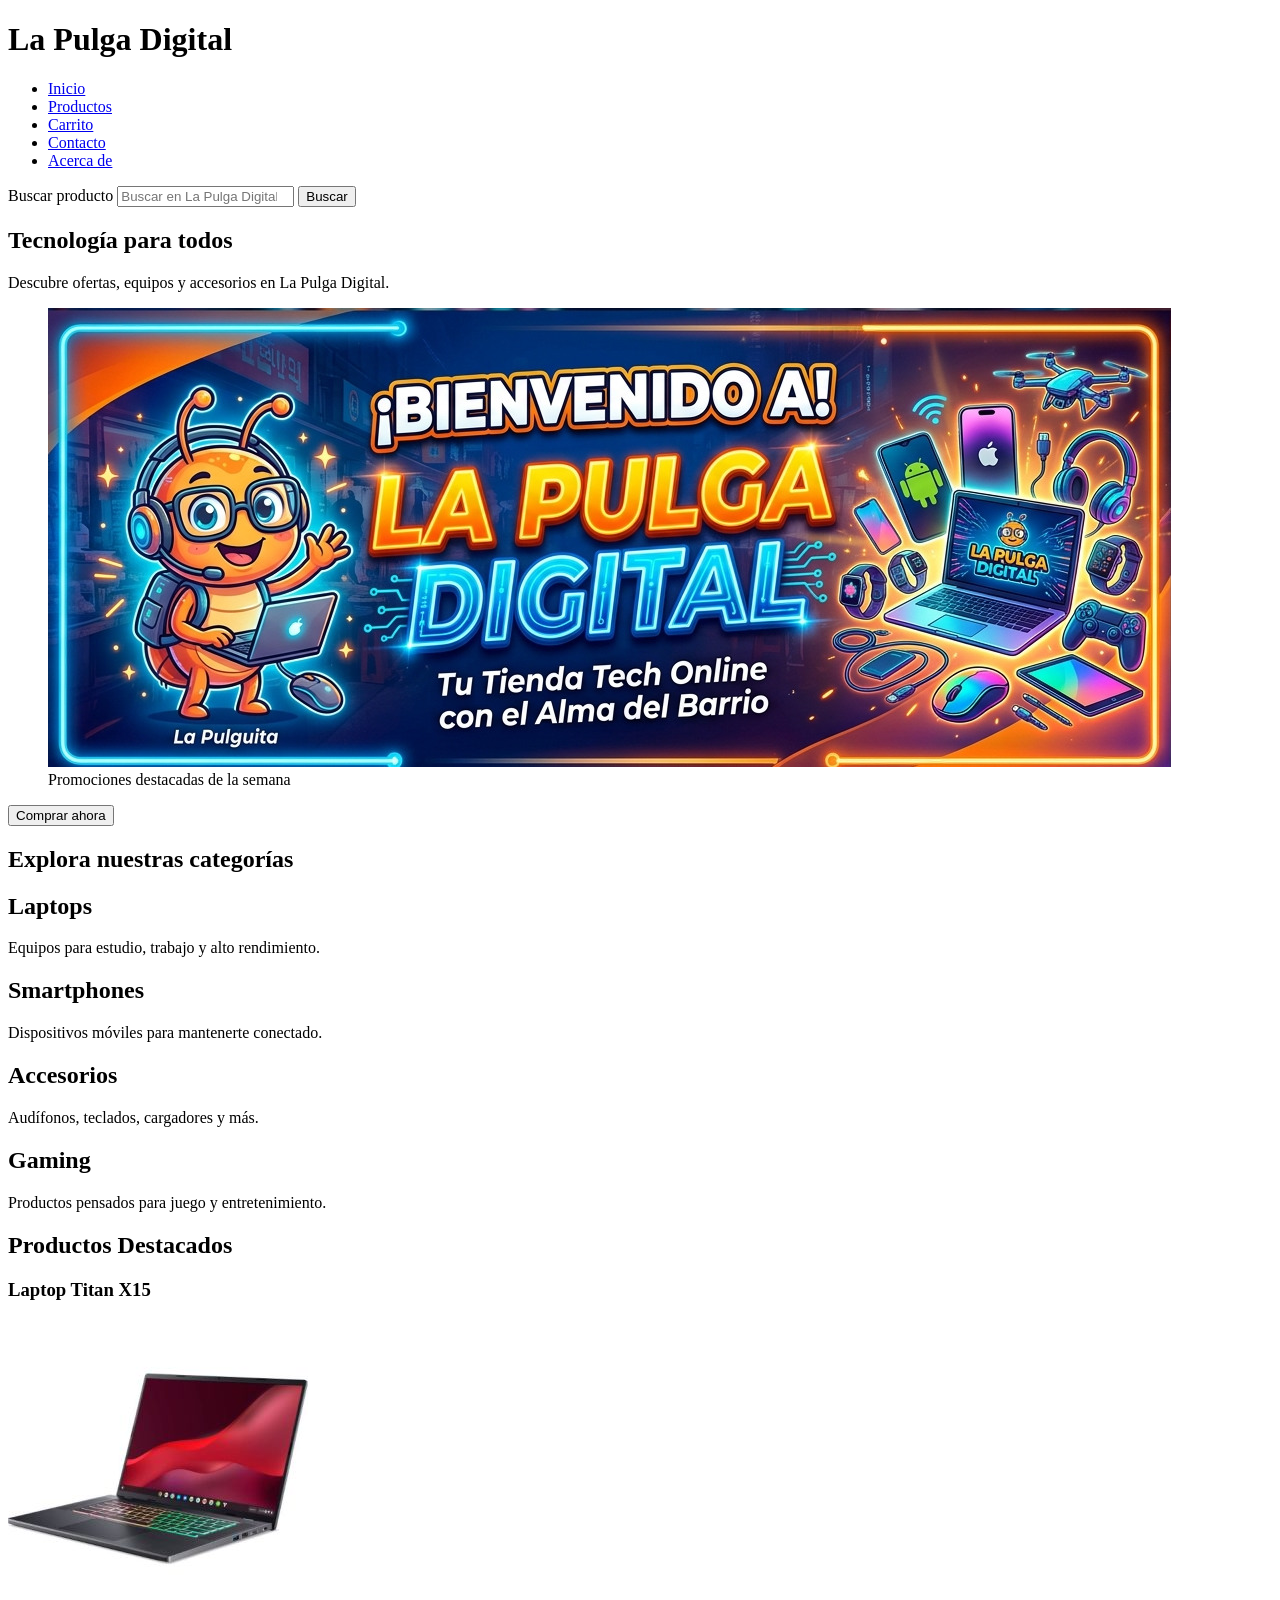
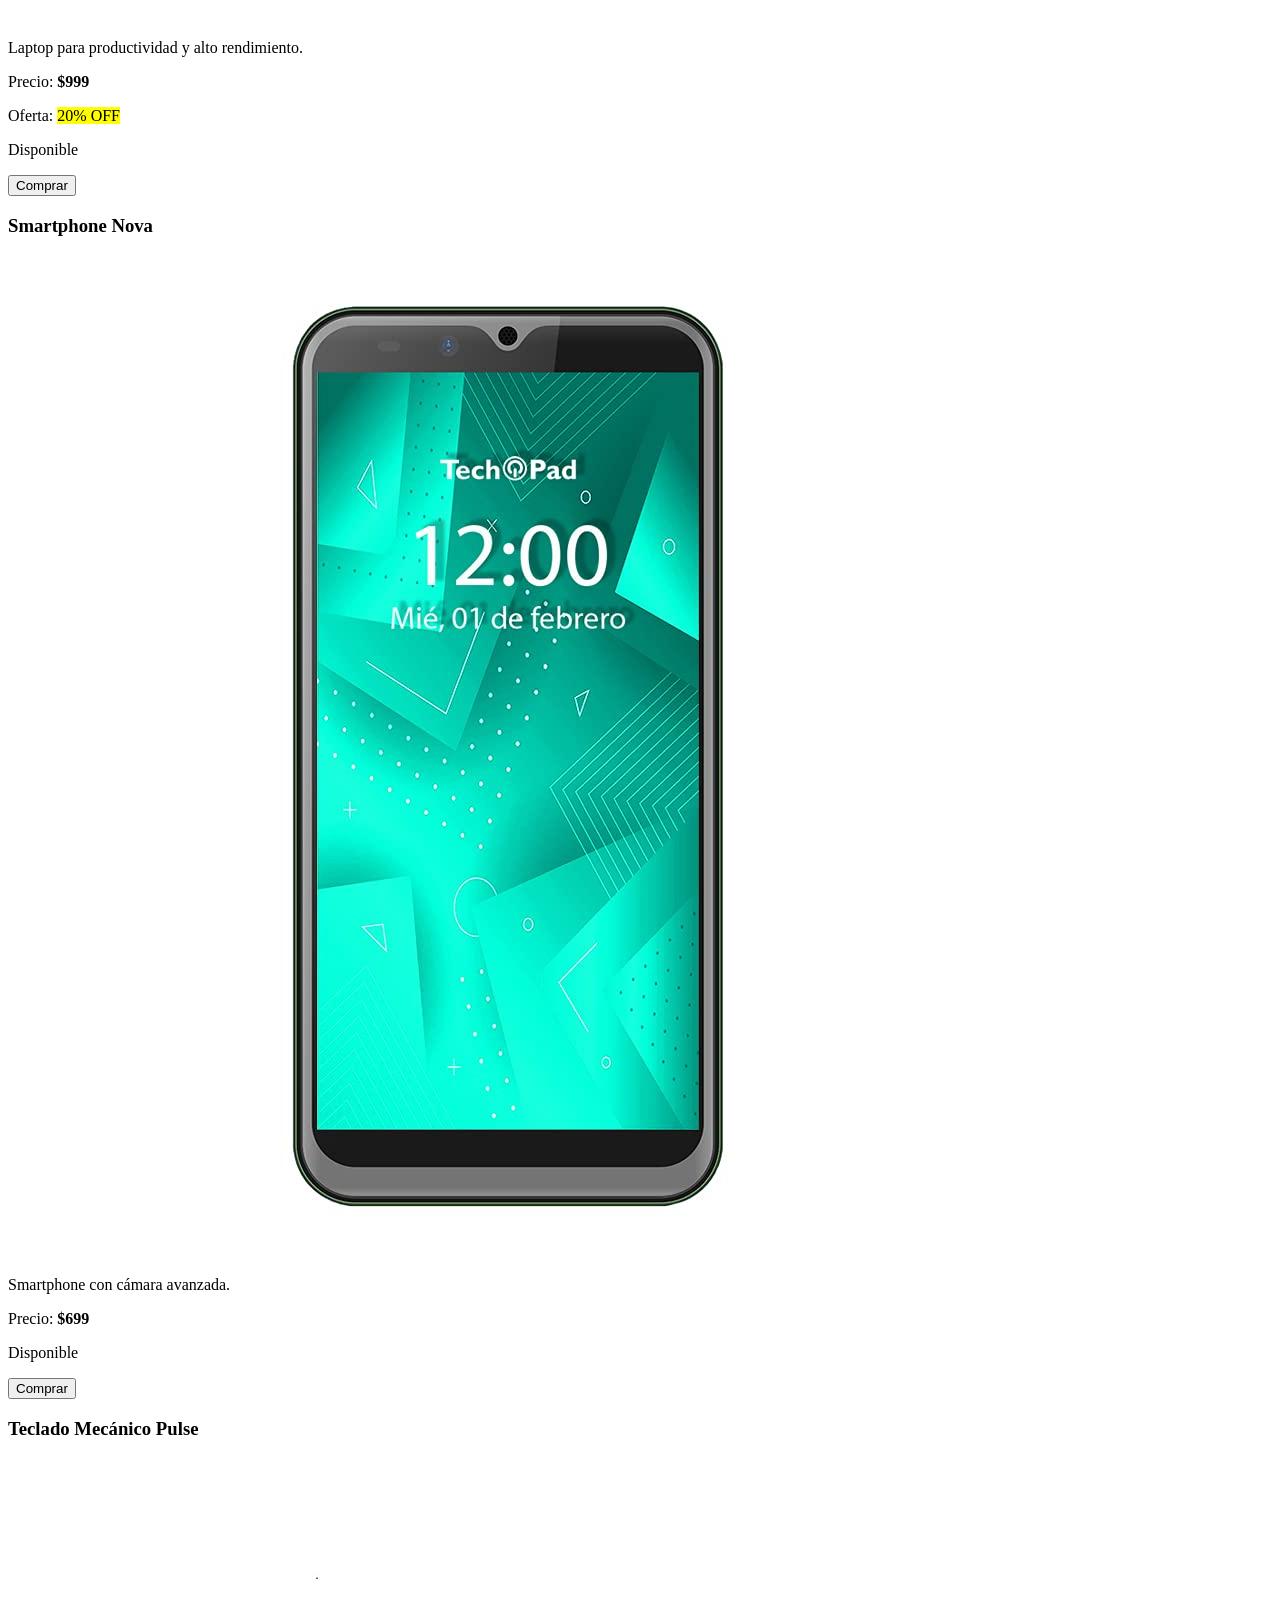
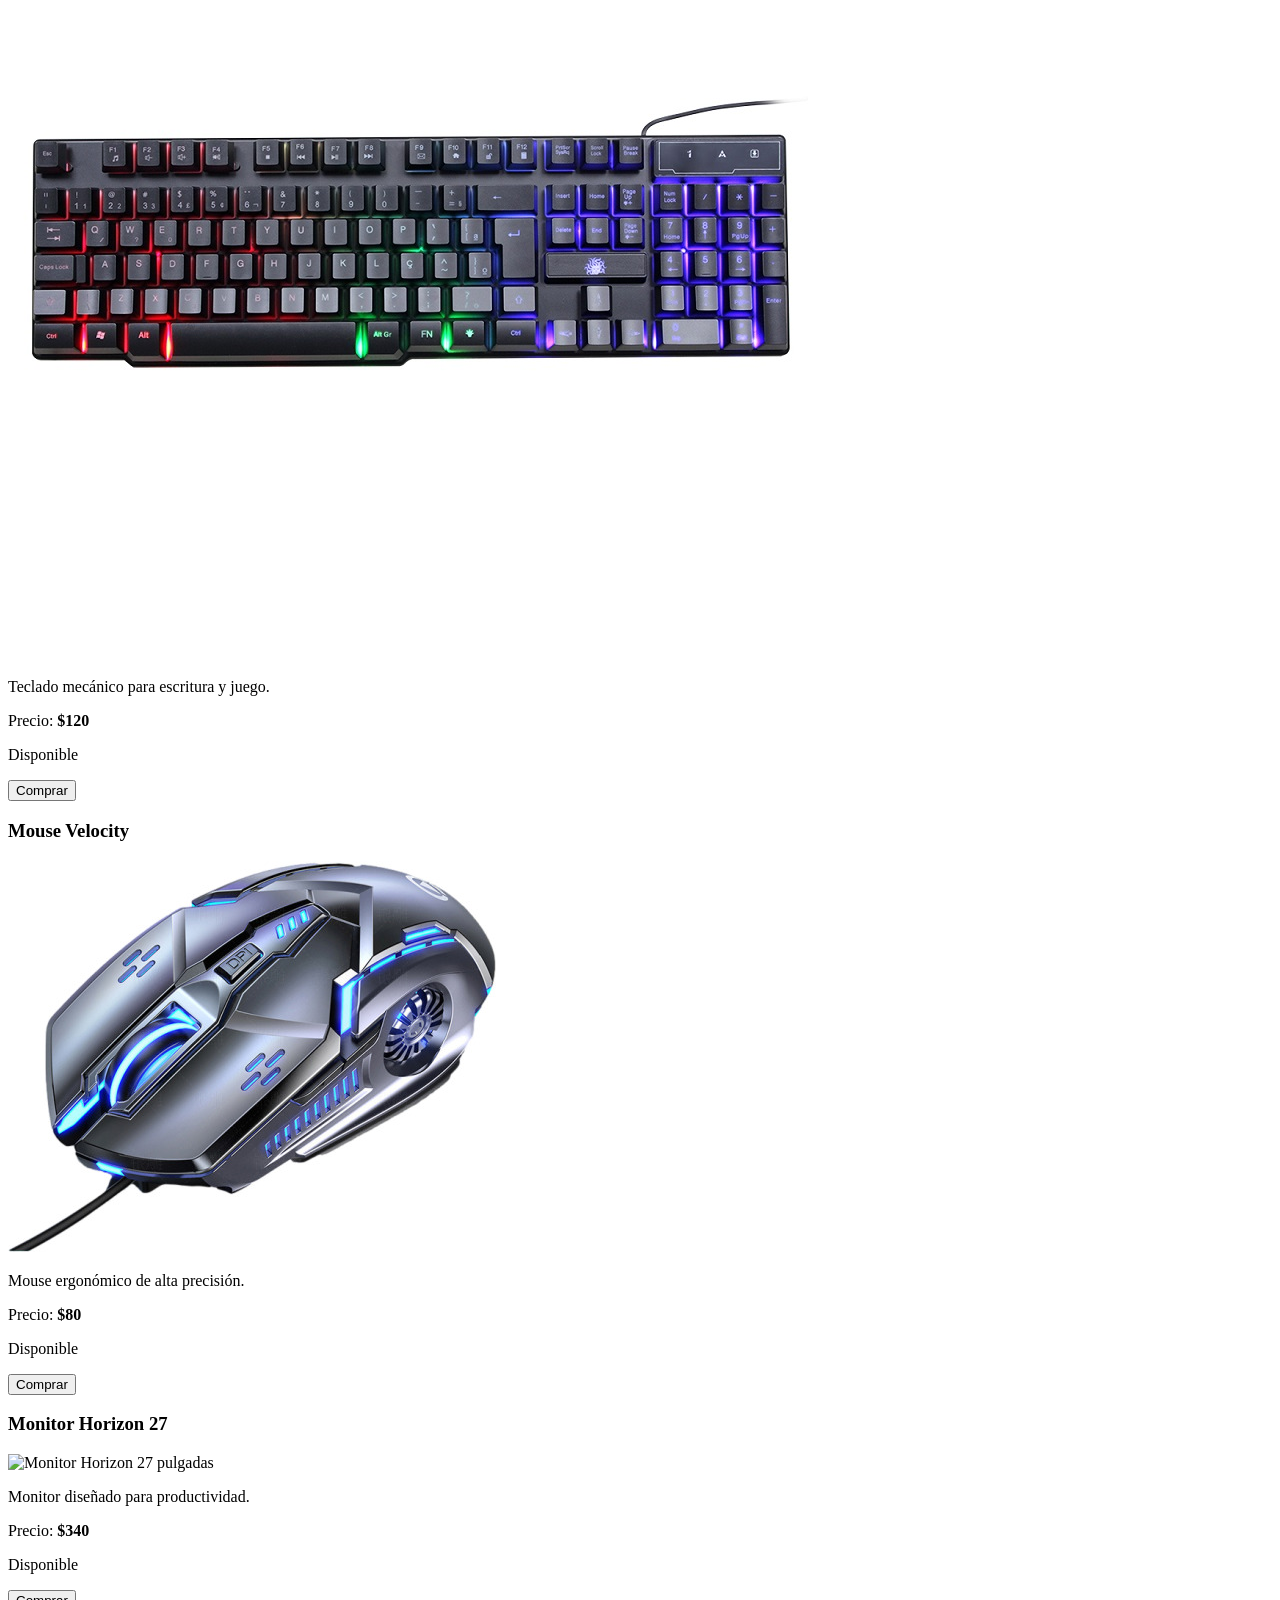
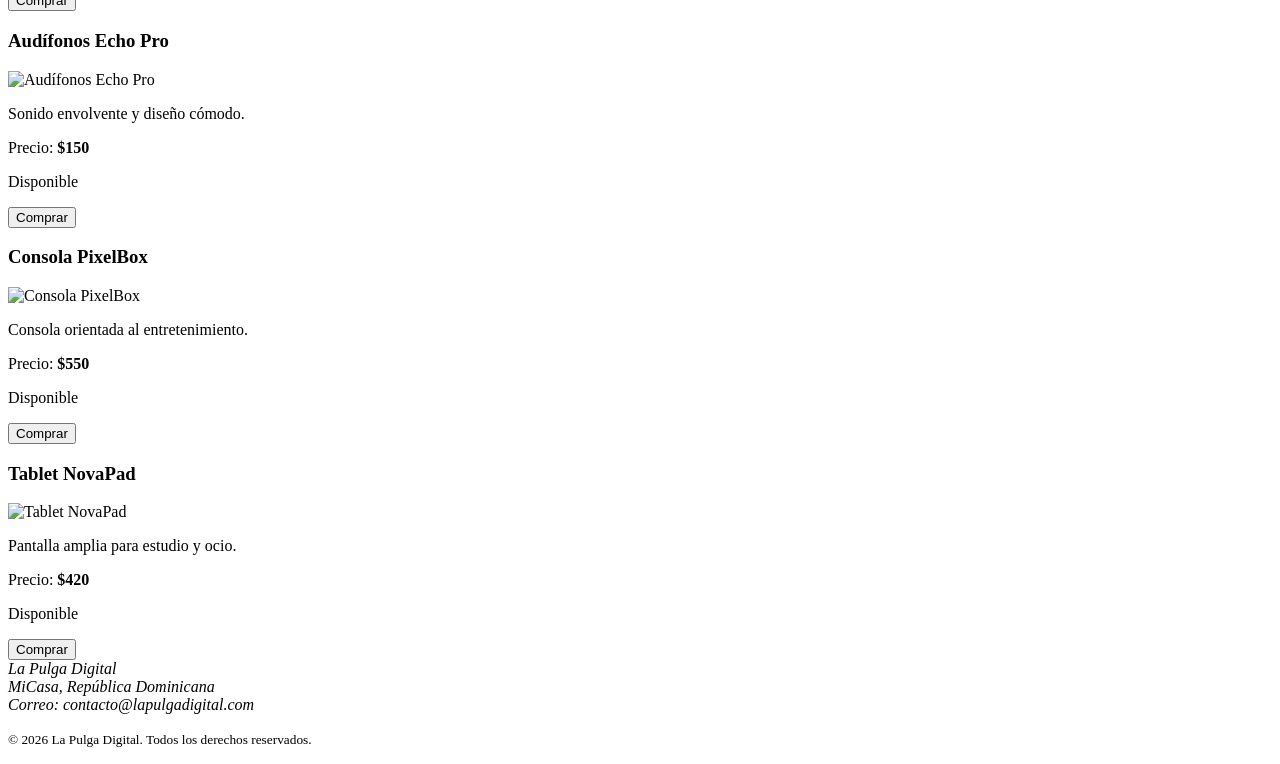
==== TechStoreOnline/index.html @ cb210c20 "Add files via upload" ====
<!DOCTYPE html>

<html lang="es">

<head>
    <meta charset="UTF-8">

    <meta name="viewport" content="width=device-width, initial-scale=1.0">

    <title>La Pulga Digital</title>

</head>

<body>

<header>

    <h1>La Pulga Digital</h1>

    <nav>

        <ul>

            <li>
                <a href="index.html">Inicio</a>
            </li>

            <li>
                <a href="productos.html">Productos</a>
            </li>

            <li>
                <a href="carrito.html">Carrito</a>
            </li>

            <li>
                <a href="contacto.html">Contacto</a>
            </li>

            <li>
                <a href="acerca.html">Acerca de</a>
            </li>

        </ul>

    </nav>

    <form>

        <label for="busqueda">
            Buscar producto
        </label>

        <input
            type="search"
            id="busqueda"
            placeholder="Buscar en La Pulga Digital"
            aria-label="Buscar productos">

        <button type="submit">
            Buscar
        </button>

    </form>

</header>


<section>

    <h2>
        Tecnología para todos
    </h2>

    <p>
        Descubre ofertas, equipos y accesorios en La Pulga Digital.
    </p>

    <figure>

        <img
            src="img/banner-principal.jpg"
            alt="Banner promocional de La Pulga Digital mostrando productos tecnológicos">

        <figcaption>
            Promociones destacadas de la semana
        </figcaption>

    </figure>

    <button type="button">
        Comprar ahora
    </button>

</section>


<section>

    <h2>
        Explora nuestras categorías
    </h2>

    <article>

        <h2>Laptops</h2>

        <p>
            Equipos para estudio, trabajo y alto rendimiento.
        </p>

    </article>

    <article>

        <h2>Smartphones</h2>

        <p>
            Dispositivos móviles para mantenerte conectado.
        </p>

    </article>

    <article>

        <h2>Accesorios</h2>

        <p>
            Audífonos, teclados, cargadores y más.
        </p>

    </article>

    <article>

        <h2>Gaming</h2>

        <p>
            Productos pensados para juego y entretenimiento.
        </p>

    </article>

</section>


<main>

<section>

    <h2>
        Productos Destacados
    </h2>


    <article>

        <header>
            <h3>Laptop Titan X15</h3>
        </header>

        <img
            src="img/laptop1.jpg"
            alt="Laptop Titan X15">

        <p>
            Laptop para productividad y alto rendimiento.
        </p>

        <p>
            Precio:
            <strong>$999</strong>
        </p>

        <p>
            Oferta:
            <mark>20% OFF</mark>
        </p>

        
        <footer>

            <p>
                Disponible
            </p>

            <button type="button">
                Comprar
            </button>

        </footer>

    </article>


    <article>

        <header>
            <h3>Smartphone Nova</h3>
        </header>

        <img
            src="img/telefono1.jpg"
            alt="Smartphone Nova">

        <p>
            Smartphone con cámara avanzada.
        </p>

        <p>
            Precio:
            <strong>$699</strong>
        </p>

        <footer>

            <p>
                Disponible
            </p>

            <button type="button">
                Comprar
            </button>

        </footer>

    </article>


    <article>

        <header>
            <h3>Teclado Mecánico Pulse</h3>
        </header>

        <img
            src="img/teclado.jpg"
            alt="Teclado mecánico Pulse">

        <p>
            Teclado mecánico para escritura y juego.
        </p>

        <p>
            Precio:
            <strong>$120</strong>
        </p>

        <footer>

            <p>
                Disponible
            </p>

            <button type="button">
                Comprar
            </button>

        </footer>

    </article>


    <article>

        <header>
            <h3>Mouse Velocity</h3>
        </header>

        <img
            src="img/mouse.jpg"
            alt="Mouse Velocity">

        <p>
            Mouse ergonómico de alta precisión.
        </p>

        <p>
            Precio:
            <strong>$80</strong>
        </p>

        <footer>

            <p>
                Disponible
            </p>

            <button type="button">
                Comprar
            </button>

        </footer>

    </article>


    <article>

        <header>
            <h3>Monitor Horizon 27</h3>
        </header>

        <img
            src="img/monitor.jpg"
            alt="Monitor Horizon 27 pulgadas">

        <p>
            Monitor diseñado para productividad.
        </p>

        <p>
            Precio:
            <strong>$340</strong>
        </p>

        <footer>

            <p>
                Disponible
            </p>

            <button type="button">
                Comprar
            </button>

        </footer>

    </article>


    <article>

        <header>
            <h3>Audífonos Echo Pro</h3>
        </header>

        <img
            src="img/audifonos.jpg"
            alt="Audífonos Echo Pro">

        <p>
            Sonido envolvente y diseño cómodo.
        </p>

        <p>
            Precio:
            <strong>$150</strong>
        </p>

        <footer>

            <p>
                Disponible
            </p>

            <button type="button">
                Comprar
            </button>

        </footer>

    </article>


    <article>

        <header>
            <h3>Consola PixelBox</h3>
        </header>

        <img
            src="img/consola.jpg"
            alt="Consola PixelBox">

        <p>
            Consola orientada al entretenimiento.
        </p>

        <p>
            Precio:
            <strong>$550</strong>
        </p>

        <footer>

            <p>
                Disponible
            </p>

            <button type="button">
                Comprar
            </button>

        </footer>

    </article>


    <article>

        <header>
            <h3>Tablet NovaPad</h3>
        </header>

        <img
            src="img/tablet.jpg"
            alt="Tablet NovaPad">

        <p>
            Pantalla amplia para estudio y ocio.
        </p>

        <p>
            Precio:
            <strong>$420</strong>
        </p>

        <footer>

            <p>
                Disponible
            </p>

            <button type="button">
                Comprar
            </button>

        </footer>

    </article>

</section>

</main>


<footer>

    <address>

        La Pulga Digital
        <br>

        MiCasa, República Dominicana
        <br>

        Correo:
        contacto@lapulgadigital.com

    </address>

    <p>

        <small>

            © 2026 La Pulga Digital.
            Todos los derechos reservados.

        </small>

    </p>

</footer>


</body>

</html>
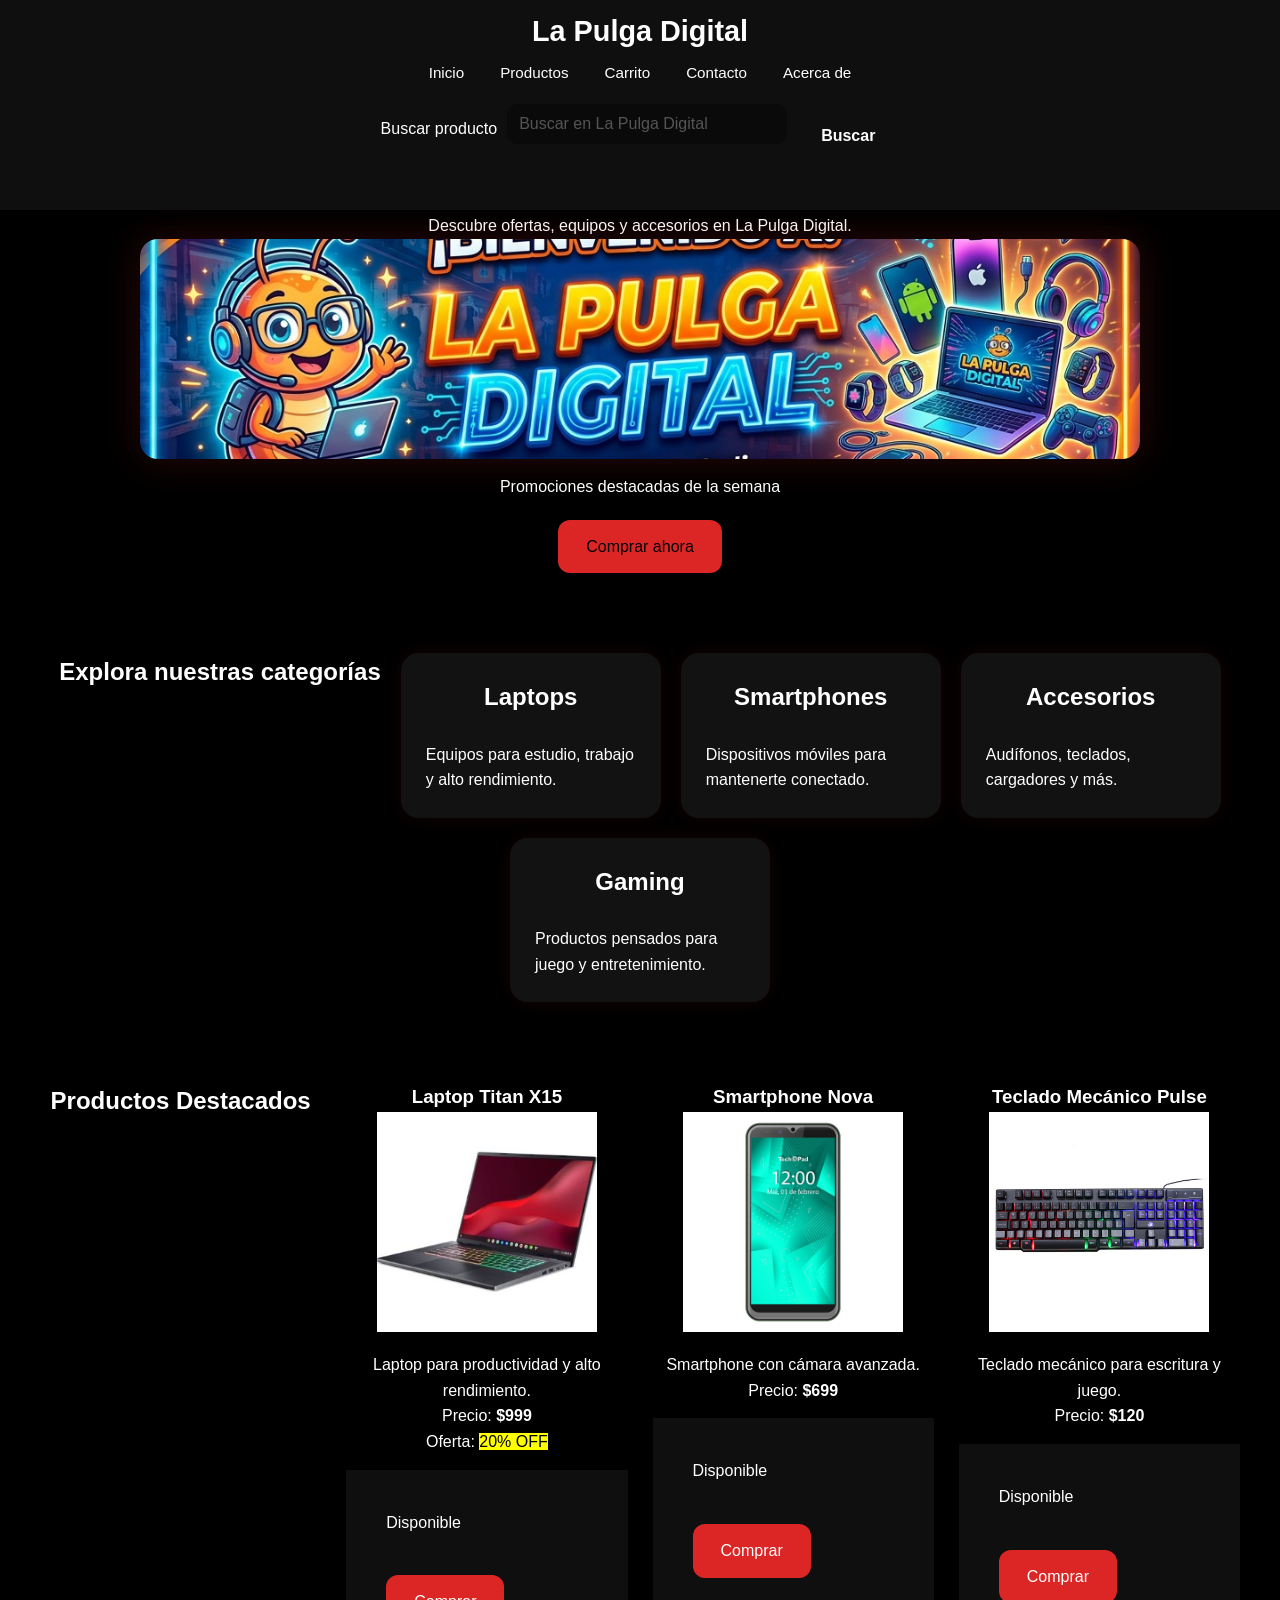
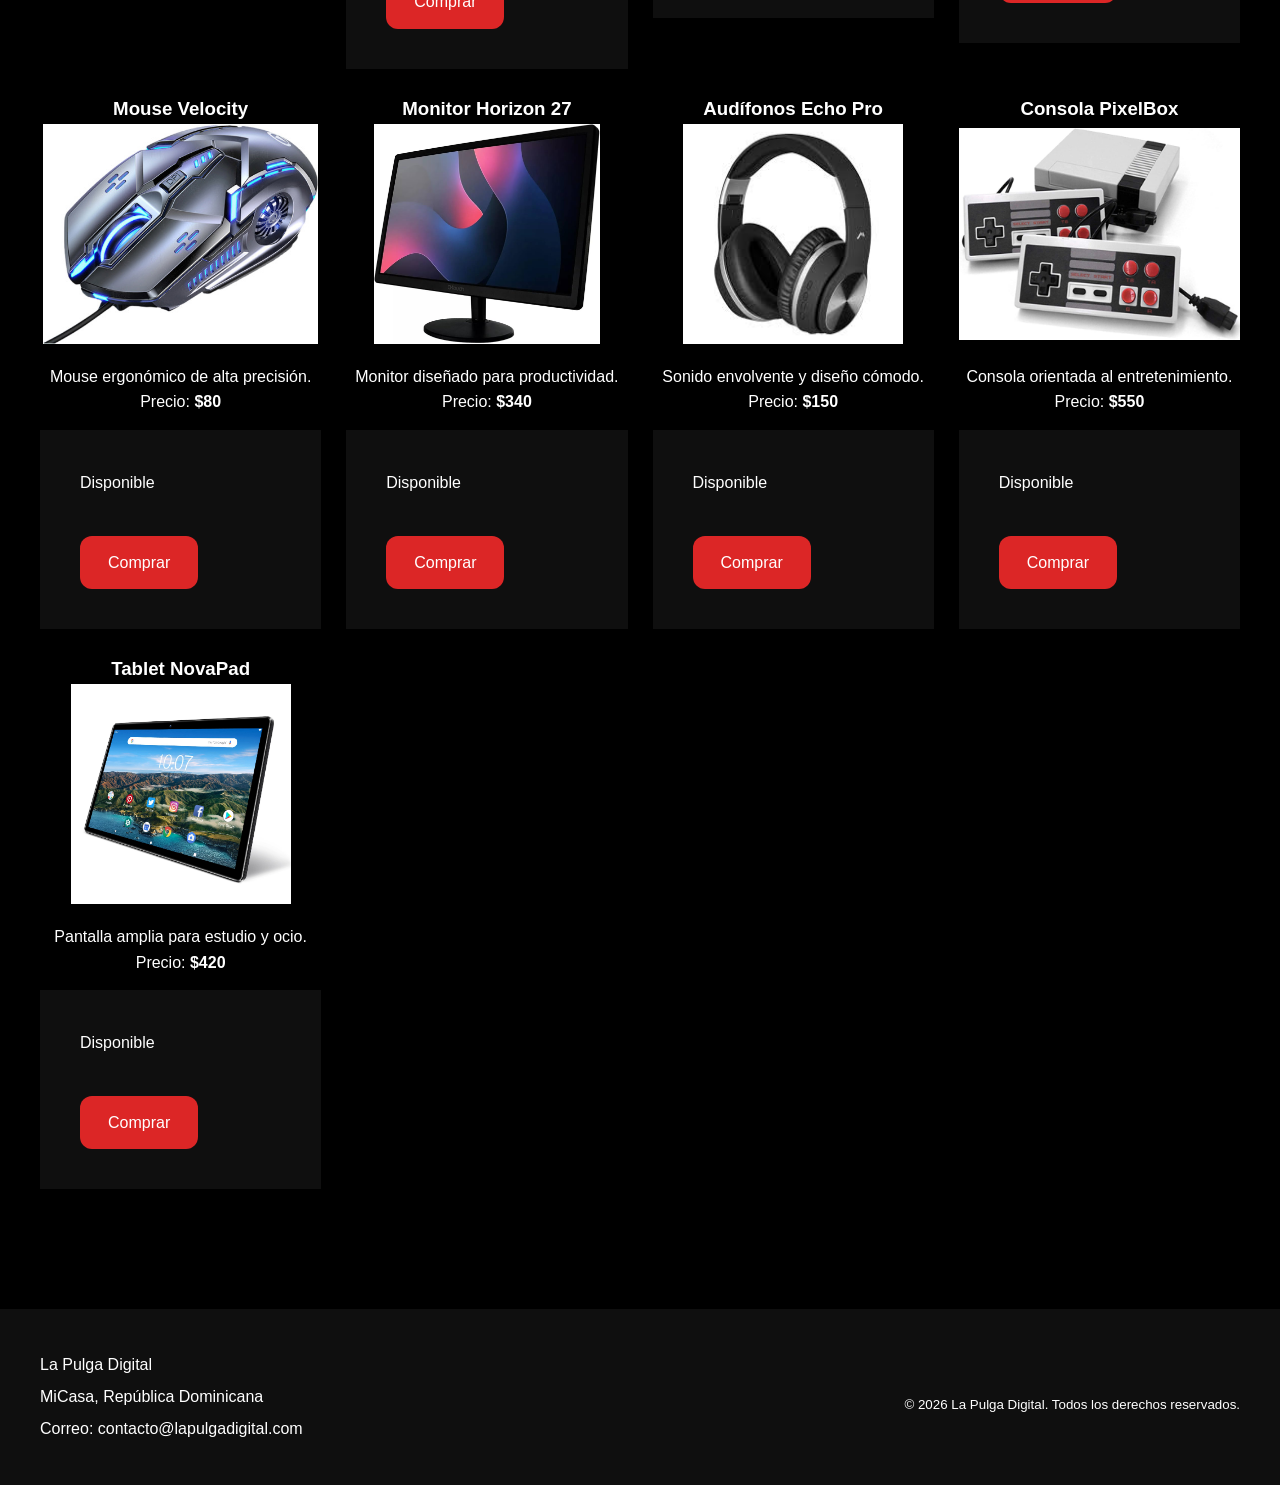
==== commit 8e0f9012: "Add files via upload" ====
--- a/TechStoreOnline/index.html
+++ b/TechStoreOnline/index.html
@@ -8,6 +8,18 @@
     <meta name="viewport" content="width=device-width, initial-scale=1.0">
 
     <title>La Pulga Digital</title>
+
+    <link
+rel="stylesheet"
+href="css/estilos.css">
+
+<link
+rel="stylesheet"
+href="css/responsive.css">
+
+<link
+rel="stylesheet"
+href="css/animaciones.css">
 
 </head>
 
--- a/TechStoreOnline/css/estilos.css
+++ b/TechStoreOnline/css/estilos.css
@@ -0,0 +1,869 @@
+/* ==================================================
+VARIABLES GLOBALES
+Colores reutilizables del sitio completo.
+Cambiar aquí afecta toda la página.
+================================================== */
+
+/* =================================
+TEMA OSCURO
+Negro + Blanco + Rojo
+================================= */
+
+:root{
+
+--color-primario:#0F0F0F;
+/* negro principal */
+
+--color-secundario:#B91C1C;
+/* rojo botones */
+
+--color-acento:#DC2626;
+/* rojo brillante */
+
+--color-fondo:#000000;
+/* fondo */
+
+--color-texto:#FFFFFF;
+/* texto */
+
+}
+
+
+/* ==================================================
+RESET GENERAL
+Elimina estilos automáticos del navegador.
+================================================== */
+
+*{
+
+margin:0;
+
+padding:0;
+
+box-sizing:border-box;
+
+}
+
+
+/* ==================================================
+CONFIGURACIÓN BASE DEL SITIO
+Fondo, fuente y espacio para el header fijo.
+================================================== */
+
+body{
+
+background-color:var(--color-fondo);
+
+color:var(--color-texto);
+
+font-family:Arial,sans-serif;
+
+line-height:1.6;
+
+padding-top:110px;
+
+}
+
+
+/* ==================================================
+ENLACES
+Quita subrayado y mantiene color heredado.
+================================================== */
+
+a{
+
+text-decoration:none;
+
+color:inherit;
+
+}
+
+
+/* ==================================================
+LISTAS
+================================================== */
+
+ul{
+
+list-style:none;
+
+}
+
+
+/* ==================================================
+IMÁGENES GENERALES
+Evita deformaciones y desbordes.
+================================================== */
+
+img{
+
+max-width:100%;
+
+display:block;
+
+object-fit:cover;
+
+}
+
+
+/* ==================================================
+BOTONES
+Cursor visual.
+================================================== */
+
+button{
+
+cursor:pointer;
+
+border:none;
+
+}
+
+
+/* ==================================================
+FORMULARIOS BASE
+Mantener misma fuente.
+================================================== */
+
+input,
+textarea,
+select,
+button{
+
+font:inherit;
+
+}
+
+
+/* ==================================================
+IMÁGENES DE PRODUCTOS
+Uniforma tamaños.
+================================================== */
+
+article img{
+
+width:220px;
+
+height:220px;
+
+margin:auto;
+
+object-fit:contain;
+
+}
+
+
+/* ==================================================
+HEADER
+Versión compacta
+================================================== */
+
+header{
+
+background-color:var(--color-primario);
+
+color:white;
+
+position:fixed;
+
+top:0;
+
+left:0;
+
+width:100%;
+
+z-index:1000;
+
+padding:8px 20px;
+
+box-shadow:0 4px 12px rgba(0,0,0,.15);
+
+}
+
+
+header h1{
+
+text-align:center;
+
+font-size:1.8rem;
+
+margin-bottom:6px;
+
+}
+
+
+/* ==================================================
+NAVEGACIÓN
+Flexbox horizontal.
+================================================== */
+
+nav ul{
+
+display:flex;
+
+justify-content:center;
+
+align-items:center;
+
+gap:12px;
+
+flex-wrap:wrap;
+
+}
+
+
+nav a{
+
+padding:8px 12px;
+
+font-size:.95rem;
+
+border-radius:8px;
+
+transition:.3s;
+
+}
+
+
+nav a:hover{
+
+background-color:var(--color-secundario);
+
+}
+
+
+/* ==================================================
+BUSCADOR DEL HEADER
+================================================== */
+
+header form{
+
+display:flex;
+
+justify-content:center;
+
+align-items:center;
+
+gap:10px;
+
+margin-top:10px;
+
+padding:0;
+
+background:none;
+
+box-shadow:none;
+
+border-radius:0;
+
+max-width:none;
+
+}
+
+
+header input{
+
+width:280px;
+
+height:40px;
+
+padding:0 12px;
+
+border:none;
+
+border-radius:10px;
+
+}
+
+
+header button{
+
+height:40px;
+
+padding:0 18px;
+
+background-color:var(--color-acento);
+
+border-radius:10px;
+
+font-weight:bold;
+
+}
+
+
+/* ==================================================
+SECCIONES GENERALES
+================================================== */
+
+section{
+
+padding:40px 30px;
+
+}
+
+
+section h1,
+section h2{
+
+text-align:center;
+
+margin-bottom:25px;
+
+}
+
+
+/* ==================================================
+BANNER PRINCIPAL
+================================================== */
+
+figure{
+
+display:flex;
+
+flex-direction:column;
+
+align-items:center;
+
+gap:15px;
+
+}
+
+
+figure img{
+
+width:100%;
+
+max-width:1000px;
+
+height:220px;
+
+object-fit:cover;
+
+border-radius:18px;
+
+box-shadow:
+0 0 40px
+rgba(220,38,38,.20);
+
+}
+
+
+figure button{
+
+margin-top:20px;
+
+}
+
+
+/* ==================================================
+PRIMERA SECCIÓN
+Botón principal.
+================================================== */
+
+section:first-of-type{
+
+text-align:center;
+
+}
+
+
+section:first-of-type button{
+
+margin-top:20px;
+
+padding:14px 28px;
+
+background-color:var(--color-acento);
+
+border-radius:12px;
+
+transition:.3s;
+
+}
+
+
+section:first-of-type button:hover{
+
+transform:scale(1.05);
+
+}
+
+
+/* ==================================================
+CATEGORÍAS
+Tarjetas con Flexbox.
+================================================== */
+
+section:nth-of-type(2){
+
+display:flex;
+
+flex-wrap:wrap;
+
+justify-content:center;
+
+gap:20px;
+
+}
+
+
+/* =================================
+CATEGORÍAS
+Tarjetas modo oscuro
+================================= */
+
+section:nth-of-type(2) article{
+
+background:#121212;
+
+color:white;
+
+width:260px;
+
+padding:25px;
+
+border-radius:18px;
+
+box-shadow:
+0 0 18px
+rgba(220,38,38,.10);
+
+transition:.3s;
+
+}
+
+
+section:nth-of-type(2) article:hover{
+
+transform:translateY(-8px);
+
+}
+
+
+/* ==================================================
+PRODUCTOS
+Grid automático.
+================================================== */
+
+main section{
+
+display:grid;
+
+grid-template-columns:
+repeat(
+auto-fit,
+minmax(260px,1fr)
+);
+
+gap:25px;
+
+padding:40px;
+
+}
+
+
+m/* =================================
+PRODUCTOS
+Tarjetas principales
+================================= */
+
+main article{
+
+background:#121212;
+
+color:white;
+
+padding:20px;
+
+border-radius:20px;
+
+overflow:hidden;
+
+box-shadow:
+0 0 25px
+rgba(220,38,38,.12);
+
+transition:.35s;
+
+}
+
+
+main article:hover{
+
+transform:scale(1.03);
+
+}
+
+
+main article img{
+
+width:100%;
+
+height:220px;
+
+object-fit:contain;
+
+margin-bottom:20px;
+
+}
+
+
+main article header{
+
+position:static;
+
+background:none;
+
+color:inherit;
+
+padding:0;
+
+box-shadow:none;
+
+}
+
+
+main article footer{
+
+display:flex;
+
+justify-content:space-between;
+
+align-items:center;
+
+margin-top:15px;
+
+}
+
+
+main article button{
+
+background-color:var(--color-secundario);
+
+color:white;
+
+padding:10px 18px;
+
+border-radius:10px;
+
+}
+
+
+/* ==================================================
+FORMULARIOS
+================================================== */
+
+/* =================================
+FORMULARIOS
+Modo oscuro
+================================= */
+
+form{
+
+max-width:900px;
+
+margin:40px auto;
+
+padding:30px;
+
+background:#121212;
+
+color:white;
+
+border-radius:20px;
+
+box-shadow:
+0 0 30px
+rgba(220,38,38,.10);
+
+}
+
+
+fieldset{
+
+border:2px solid var(--color-secundario);
+
+border-radius:18px;
+
+padding:20px;
+
+}
+
+
+legend{
+
+font-weight:bold;
+
+color:var(--color-primario);
+
+}
+
+
+/* =================================
+INPUTS
+Tema oscuro
+================================= */
+
+input,
+textarea,
+select{
+
+width:100%;
+
+padding:12px;
+
+margin-top:8px;
+
+margin-bottom:18px;
+
+background:#0A0A0A;
+
+color:white;
+
+border:
+
+2px solid
+
+#333;
+
+border-radius:10px;
+
+transition:.3s;
+
+}
+
+
+input:focus,
+textarea:focus,
+select:focus{
+
+outline:none;
+
+border-color:var(--color-secundario);
+
+}
+
+
+input:required{
+
+border-left:5px solid var(--color-acento);
+
+}
+
+
+input:disabled{
+
+opacity:.5;
+
+}
+
+
+input::placeholder{
+
+opacity:.7;
+
+}
+
+
+form button{
+
+background-color:var(--color-primario);
+
+color:white;
+
+padding:14px 24px;
+
+border-radius:12px;
+
+}
+
+
+/* ==================================================
+TABLAS
+El carrito e información técnica.
+================================================== */
+
+/* =================================
+TABLAS
+Modo oscuro
+================================= */
+
+table{
+
+width:100%;
+
+margin-top:30px;
+
+border-collapse:collapse;
+
+background:#121212;
+
+color:white;
+
+overflow:hidden;
+
+border-radius:18px;
+
+box-shadow:
+0 0 25px
+rgba(220,38,38,.15);
+
+}
+
+
+caption{
+
+padding:20px;
+
+font-weight:bold;
+
+}
+
+
+/* =================================
+CELDAS TABLA
+================================= */
+
+th,
+td{
+
+padding:18px;
+
+text-align:center;
+
+color:white;
+
+}
+
+
+thead{
+
+background-color:var(--color-primario);
+
+color:white;
+
+}
+
+
+/* =================================
+FILAS PARES
+Modo oscuro
+================================= */
+
+tbody tr:nth-child(even){
+
+background-color:#181818;
+
+color:white;
+
+}
+
+
+tbody tr:hover{
+
+background-color:#2A0000;
+
+color:white;
+
+}
+
+
+/* ==================================================
+PROGRESS Y METER
+================================================== */
+
+progress,
+meter{
+
+width:180px;
+
+height:25px;
+
+}
+
+
+/* ==================================================
+Zona final del sitio.
+================================================== */
+
+footer{
+
+margin-top:80px;
+
+background-color:var(--color-primario);
+
+color:white;
+
+padding:40px;
+
+display:flex;
+
+justify-content:space-between;
+
+align-items:center;
+
+flex-wrap:wrap;
+
+gap:20px;
+
+}
+
+
+footer address{
+
+font-style:normal;
+
+line-height:2;
+
+}
+
+
+footer small{
+
+display:block;
+
+margin-top:15px;
+
+}
+
+
+footer a:hover{
+
+color:var(--color-acento);
+
+}
+
+/* VIDEO */
+
+video{
+
+display:block;
+
+width:500px;
+
+max-width:100%;
+
+height:auto;
+
+margin:25px auto;
+
+border-radius:15px;
+
+box-shadow:0 0 15px rgba(255,0,0,.25);
+
+}
+
+
+/* AUDIO */
+
+audio{
+
+display:block;
+
+width:350px;
+
+max-width:100%;
+
+margin:20px auto;
+
+}
--- a/TechStoreOnline/css/responsive.css
+++ b/TechStoreOnline/css/responsive.css
@@ -0,0 +1,103 @@
+/* ===================================
+RESPONSIVE
+Adaptación por tamaño de pantalla
+=================================== */
+
+
+/* ---------- MÓVIL ---------- */
+
+@media (max-width:768px){
+
+header{
+
+padding:10px;
+
+}
+
+header h1{
+
+font-size:1.6rem;
+
+}
+
+nav ul{
+
+flex-direction:column;
+
+gap:10px;
+
+}
+
+header input{
+
+width:220px;
+
+}
+
+main section{
+
+grid-template-columns:1fr;
+
+}
+
+section:nth-of-type(2){
+
+flex-direction:column;
+
+align-items:center;
+
+}
+
+footer{
+
+flex-direction:column;
+
+text-align:center;
+
+}
+
+figure img{
+
+height:180px;
+
+}
+
+}
+
+
+
+/* ---------- TABLET ---------- */
+
+@media (min-width:769px) and (max-width:1024px){
+
+main section{
+
+grid-template-columns:
+
+repeat(2,1fr);
+
+}
+
+figure img{
+
+height:220px;
+
+}
+
+}
+
+
+
+/* ---------- ESCRITORIO ---------- */
+
+@media (min-width:1025px){
+
+main section{
+
+grid-template-columns:
+
+repeat(auto-fit,minmax(260px,1fr));
+
+}
+
+}
--- a/TechStoreOnline/css/animaciones.css
+++ b/TechStoreOnline/css/animaciones.css
@@ -0,0 +1,294 @@
+/* ===================================
+ANIMACIONES
+Efectos visuales del sitio
+=================================== */
+
+
+
+/* ===================================
+Aparición suave de secciones
+=================================== */
+
+@keyframes aparecer{
+
+0%{
+
+opacity:0;
+
+transform:translateY(30px);
+
+}
+
+100%{
+
+opacity:1;
+
+transform:translateY(0);
+
+}
+
+}
+
+
+
+section,
+main,
+footer{
+
+animation:aparecer 1s ease;
+
+}
+
+
+
+/* ===================================
+Animación del banner
+=================================== */
+
+@keyframes flotar{
+
+0%{
+
+transform:translateY(0);
+
+}
+
+50%{
+
+transform:translateY(-6px);
+
+}
+
+100%{
+
+transform:translateY(0);
+
+}
+
+}
+
+
+
+figure img{
+
+animation:flotar 5s infinite ease-in-out;
+
+}
+
+
+
+/* ===================================
+Botones
+=================================== */
+
+button{
+
+transition:
+transform .25s,
+box-shadow .25s;
+
+}
+
+
+
+button:hover{
+
+transform:translateY(-3px);
+
+box-shadow:
+0 10px 18px
+rgba(0,0,0,.15);
+
+}
+
+
+
+button:active{
+
+transform:scale(.96);
+
+}
+
+
+
+/* ===================================
+Productos
+=================================== */
+
+main article{
+
+animation:
+
+aparecer
+
+.7s
+
+ease;
+
+}
+
+
+
+main article:hover{
+
+transform:
+
+translateY(-10px)
+
+scale(1.02);
+
+}
+
+
+
+/* ===================================
+Links navegación
+=================================== */
+
+nav a{
+
+position:relative;
+
+}
+
+
+
+nav a::after{
+
+content:"";
+
+position:absolute;
+
+left:0;
+
+bottom:-6px;
+
+width:0;
+
+height:3px;
+
+background:
+
+var(--color-acento);
+
+transition:.35s;
+
+}
+
+
+
+nav a:hover::after{
+
+width:100%;
+
+}
+
+
+
+/* ===================================
+Formulario
+=================================== */
+
+input,
+textarea,
+select{
+
+transition:
+
+transform .3s,
+
+border-color .3s;
+
+}
+
+
+
+input:focus,
+textarea:focus,
+select:focus{
+
+transform:scale(1.02);
+
+}
+
+
+
+/* ===================================
+Tabla
+=================================== */
+
+tbody tr{
+
+transition:.3s;
+
+}
+
+
+
+tbody tr:hover{
+
+transform:scale(1.01);
+
+}
+
+
+
+/* ===================================
+Footer
+=================================== */
+
+footer a{
+
+transition:.3s;
+
+}
+
+
+
+footer a:hover{
+
+transform:translateY(-3px);
+
+}
+
+
+
+/* ===================================
+Banner botón
+=================================== */
+
+section:first-of-type button{
+
+animation:
+
+pulso
+
+2s
+
+infinite;
+
+}
+
+
+
+@keyframes pulso{
+
+0%{
+
+transform:scale(1);
+
+}
+
+50%{
+
+transform:scale(1.05);
+
+}
+
+100%{
+
+transform:scale(1);
+
+}
+
+}
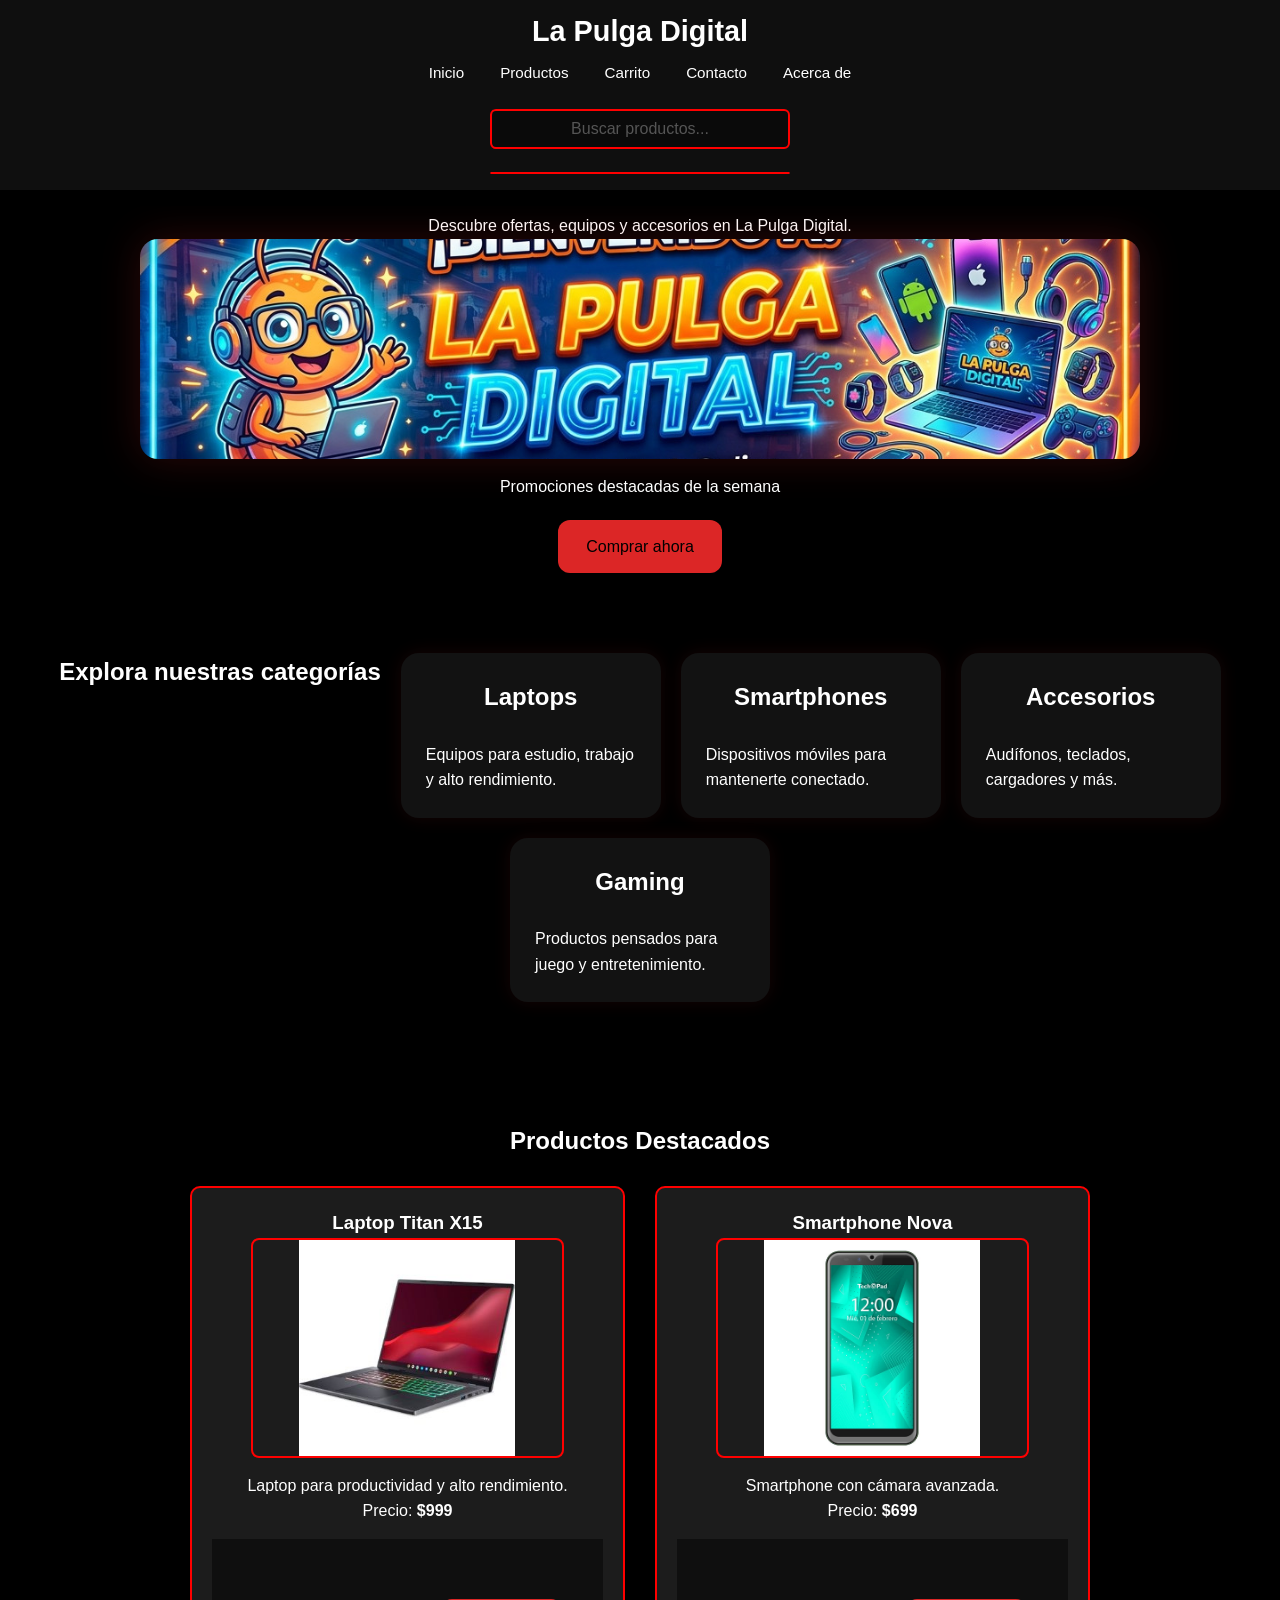
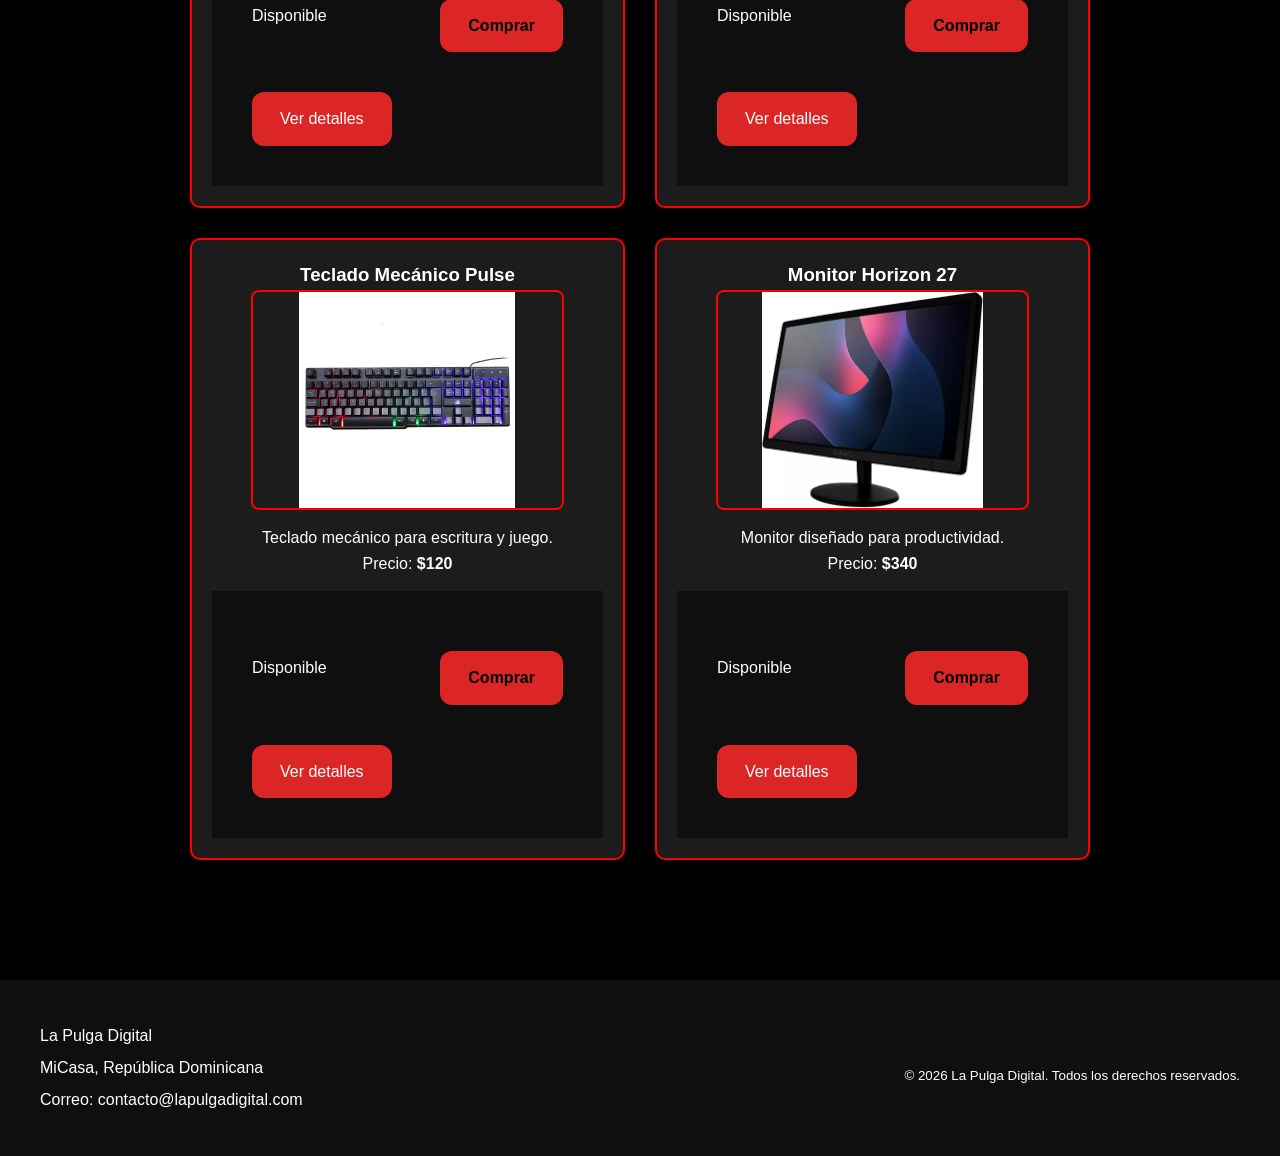
==== commit 5c1388b5: "Add files via upload" ====
--- a/TechStoreOnline/index.html
+++ b/TechStoreOnline/index.html
@@ -57,23 +57,13 @@
 
     </nav>
 
-    <form>
-
-        <label for="busqueda">
-            Buscar producto
-        </label>
-
-        <input
-            type="search"
-            id="busqueda"
-            placeholder="Buscar en La Pulga Digital"
-            aria-label="Buscar productos">
-
-        <button type="submit">
-            Buscar
-        </button>
-
-    </form>
+<form id="form-busqueda">
+
+  <input type="text" id="input-busqueda" placeholder="Buscar productos...">
+  <div id="sugerencias"></div>
+  
+</form>
+
 
 </header>
 
@@ -158,291 +148,59 @@
 
 <main>
 
-<section>
-
-    <h2>
-        Productos Destacados
-    </h2>
-
-
-    <article>
-
-        <header>
-            <h3>Laptop Titan X15</h3>
-        </header>
-
-        <img
-            src="img/laptop1.jpg"
-            alt="Laptop Titan X15">
-
-        <p>
-            Laptop para productividad y alto rendimiento.
-        </p>
-
-        <p>
-            Precio:
-            <strong>$999</strong>
-        </p>
-
-        <p>
-            Oferta:
-            <mark>20% OFF</mark>
-        </p>
-
-        
-        <footer>
-
-            <p>
-                Disponible
-            </p>
-
-            <button type="button">
-                Comprar
-            </button>
-
-        </footer>
-
-    </article>
-
-
-    <article>
-
-        <header>
-            <h3>Smartphone Nova</h3>
-        </header>
-
-        <img
-            src="img/telefono1.jpg"
-            alt="Smartphone Nova">
-
-        <p>
-            Smartphone con cámara avanzada.
-        </p>
-
-        <p>
-            Precio:
-            <strong>$699</strong>
-        </p>
-
-        <footer>
-
-            <p>
-                Disponible
-            </p>
-
-            <button type="button">
-                Comprar
-            </button>
-
-        </footer>
-
-    </article>
-
-
-    <article>
-
-        <header>
-            <h3>Teclado Mecánico Pulse</h3>
-        </header>
-
-        <img
-            src="img/teclado.jpg"
-            alt="Teclado mecánico Pulse">
-
-        <p>
-            Teclado mecánico para escritura y juego.
-        </p>
-
-        <p>
-            Precio:
-            <strong>$120</strong>
-        </p>
-
-        <footer>
-
-            <p>
-                Disponible
-            </p>
-
-            <button type="button">
-                Comprar
-            </button>
-
-        </footer>
-
-    </article>
-
-
-    <article>
-
-        <header>
-            <h3>Mouse Velocity</h3>
-        </header>
-
-        <img
-            src="img/mouse.jpg"
-            alt="Mouse Velocity">
-
-        <p>
-            Mouse ergonómico de alta precisión.
-        </p>
-
-        <p>
-            Precio:
-            <strong>$80</strong>
-        </p>
-
-        <footer>
-
-            <p>
-                Disponible
-            </p>
-
-            <button type="button">
-                Comprar
-            </button>
-
-        </footer>
-
-    </article>
-
-
-    <article>
-
-        <header>
-            <h3>Monitor Horizon 27</h3>
-        </header>
-
-        <img
-            src="img/monitor.jpg"
-            alt="Monitor Horizon 27 pulgadas">
-
-        <p>
-            Monitor diseñado para productividad.
-        </p>
-
-        <p>
-            Precio:
-            <strong>$340</strong>
-        </p>
-
-        <footer>
-
-            <p>
-                Disponible
-            </p>
-
-            <button type="button">
-                Comprar
-            </button>
-
-        </footer>
-
-    </article>
-
-
-    <article>
-
-        <header>
-            <h3>Audífonos Echo Pro</h3>
-        </header>
-
-        <img
-            src="img/audifonos.jpg"
-            alt="Audífonos Echo Pro">
-
-        <p>
-            Sonido envolvente y diseño cómodo.
-        </p>
-
-        <p>
-            Precio:
-            <strong>$150</strong>
-        </p>
-
-        <footer>
-
-            <p>
-                Disponible
-            </p>
-
-            <button type="button">
-                Comprar
-            </button>
-
-        </footer>
-
-    </article>
-
-
-    <article>
-
-        <header>
-            <h3>Consola PixelBox</h3>
-        </header>
-
-        <img
-            src="img/consola.jpg"
-            alt="Consola PixelBox">
-
-        <p>
-            Consola orientada al entretenimiento.
-        </p>
-
-        <p>
-            Precio:
-            <strong>$550</strong>
-        </p>
-
-        <footer>
-
-            <p>
-                Disponible
-            </p>
-
-            <button type="button">
-                Comprar
-            </button>
-
-        </footer>
-
-    </article>
-
-
-    <article>
-
-        <header>
-            <h3>Tablet NovaPad</h3>
-        </header>
-
-        <img
-            src="img/tablet.jpg"
-            alt="Tablet NovaPad">
-
-        <p>
-            Pantalla amplia para estudio y ocio.
-        </p>
-
-        <p>
-            Precio:
-            <strong>$420</strong>
-        </p>
-
-        <footer>
-
-            <p>
-                Disponible
-            </p>
-
-            <button type="button">
-                Comprar
-            </button>
-
-        </footer>
-
-    </article>
-
+<section id="productos-destacados">
+  <h2>Productos Destacados</h2>
+  <div class="grid-productos">
+    <article>
+      <header><h3>Laptop Titan X15</h3></header>
+      <img src="img/laptop1.jpg" alt="Laptop Titan X15">
+      <p>Laptop para productividad y alto rendimiento.</p>
+      <p>Precio: <strong>$999</strong></p>
+      <footer>
+        <p>Disponible</p>
+        <button class="btn-rojo btn-comprar">Comprar</button>
+        <button class="btn-detalle">Ver detalles</button>
+      </footer>
+    </article>
+
+    <article>
+      <header><h3>Smartphone Nova</h3></header>
+      <img src="img/telefono1.jpg" alt="Smartphone Nova">
+      <p>Smartphone con cámara avanzada.</p>
+      <p>Precio: <strong>$699</strong></p>
+      <footer>
+        <p>Disponible</p>
+        <button class="btn-rojo btn-comprar">Comprar</button>
+        <button class="btn-detalle">Ver detalles</button>
+      </footer>
+    </article>
+
+    <article>
+      <header><h3>Teclado Mecánico Pulse</h3></header>
+      <img src="img/teclado.jpg" alt="Teclado Mecánico Pulse">
+      <p>Teclado mecánico para escritura y juego.</p>
+      <p>Precio: <strong>$120</strong></p>
+      <footer>
+        <p>Disponible</p>
+        <button class="btn-rojo btn-comprar">Comprar</button>
+        <button class="btn-detalle">Ver detalles</button>
+      </footer>
+    </article>
+
+    <article>
+      <header><h3>Monitor Horizon 27</h3></header>
+      <img src="img/monitor.jpg" alt="Monitor Horizon 27">
+      <p>Monitor diseñado para productividad.</p>
+      <p>Precio: <strong>$340</strong></p>
+      <footer>
+        <p>Disponible</p>
+        <button class="btn-rojo btn-comprar">Comprar</button>
+        <button class="btn-detalle">Ver detalles</button>
+      </footer>
+    </article>
+  </div>
 </section>
+
 
 </main>
 
@@ -475,7 +233,12 @@
 
 </footer>
 
+<script type="module">
+  import { inicializarBuscador } from "./js/buscador.js";
+  inicializarBuscador();
+</script>
 
 </body>
 
+
 </html>
--- a/TechStoreOnline/css/estilos.css
+++ b/TechStoreOnline/css/estilos.css
@@ -445,20 +445,11 @@
 Grid automático.
 ================================================== */
 
-main section{
-
-display:grid;
-
-grid-template-columns:
-repeat(
-auto-fit,
-minmax(260px,1fr)
-);
-
-gap:25px;
-
-padding:40px;
-
+main section{ 
+    
+    width:100%;
+    
+    padding:40px; 
 }
 
 
@@ -866,4 +857,462 @@
 
 margin:20px auto;
 
-}+}
+
+
+/* PRODUCTOS GENERADOS CON JS */
+
+
+#contenedor-productos{
+
+display:grid;
+
+grid-template-columns:
+repeat(
+auto-fit,
+260px
+);
+
+justify-content:center;
+
+gap:35px;
+
+width:100%;
+
+margin:30px auto;
+
+}
+
+
+#contenedor-productos article{
+
+background:black;
+
+color:white;
+
+padding:20px;
+
+border-radius:20px;
+
+text-align:center;
+
+box-shadow:
+0 0 18px
+rgba(255,0,0,.18);
+
+}
+
+
+#contenedor-productos img{
+
+width:220px;
+
+height:220px;
+
+margin:auto;
+
+object-fit:contain;
+
+}
+
+
+
+#contenedor-productos article:hover{
+
+transform:translateY(-8px);
+
+}
+
+
+
+#contenedor-productos h3{
+
+margin-bottom:12px;
+
+font-size:1.2rem;
+
+}
+
+
+#contenedor-productos p{
+
+margin-bottom:18px;
+
+font-size:1rem;
+
+}
+
+
+#contenedor-productos button{
+
+background:#c40000;
+
+color:white;
+
+padding:12px 20px;
+
+border-radius:12px;
+
+}
+
+
+#contenedor-productos button:hover{
+
+transform:scale(1.05);
+
+}
+
+
+
+.btn-rojo {
+  background-color: rgba(255, 17, 0, 0.597);
+  color: black;
+  font-weight: bold;
+  border: none;
+  padding: 10px 18px;
+  border-radius: 15px;
+  cursor: pointer;
+  transition: transform .25s, box-shadow .25s;
+}
+
+.btn-rojo:hover {
+  transform: translateY(-3px);
+  box-shadow: 0 10px 18px rgba(0,0,0,.15);
+}
+
+.btn-rojo:active {
+  transform: scale(.96);
+}
+
+
+
+/* Tabla de especificaciones */
+#detalles-producto table {
+  width: 100%;
+  border-collapse: collapse;
+  margin-top: 20px;
+  background-color: #1c1c1c;
+  color: #eaeaea;
+  border-radius: 8px;
+  overflow: hidden;
+}
+
+#detalles-producto th,
+#detalles-producto td {
+  padding: 12px 16px;
+  text-align: left;
+}
+
+#detalles-producto thead {
+  background-color: #ff0000aa; /* rojo */
+  color: black; /* letras negras */
+}
+
+#detalles-producto tbody tr:nth-child(even) {
+  background-color: #2a2a2a;
+}
+
+#detalles-producto tbody tr:hover {
+  background-color: #333333;
+  transition: background-color 0.3s ease;
+}
+
+#detalles-producto tfoot {
+  background-color: #222;
+  font-weight: bold;
+}
+
+
+
+
+
+
+/* Imágenes de productos y detalles
+   Ajustadas para no ser excesivamente grandes */
+#detalles-producto img,
+#contenedor-productos img,
+picture img {
+  display: block;
+  margin: 0 auto;
+  max-width: 250px;   /* tamaño máximo fijo */
+  width: 25%;        /* ocupa el ancho disponible hasta el máximo */
+  height: auto;
+  border-radius: 10px;
+  border: 2px solid #ff0000;
+  box-shadow: 0 6px 12px rgba(0,0,0,0.4);
+  transition: transform 0.3s ease, box-shadow 0.3s ease;
+}
+
+#detalles-producto img:hover,
+#contenedor-productos img:hover,
+picture img:hover {
+  transform: scale(1.05);
+  box-shadow: 0 10px 20px rgba(0,0,0,0.6);
+}
+
+
+
+#form-busqueda {
+  position: relative;
+  margin-top: 10px;
+}
+
+#input-busqueda {
+  padding: 8px 12px;
+  border: 2px solid #ff0000;
+  border-radius: 6px;
+  width: 250px;
+}
+
+#sugerencias {
+  position: absolute;
+  top: 100%;
+  left: 0;
+  background: #1c1c1c;
+  border: 1px solid #ff0000;
+  border-radius: 6px;
+  margin-top: 5px;
+  width: 250px;
+  max-height: 200px;
+  overflow-y: auto;
+  z-index: 1000;
+}
+
+.sugerencia-item {
+  display: flex;
+  align-items: center;
+  padding: 8px 12px;
+  cursor: pointer;
+  color: #eaeaea;
+}
+
+.sugerencia-item:hover {
+  background: #ff0000;
+  color: black;
+}
+
+/* Centrar buscador */
+#form-busqueda {
+  display: flex;
+  flex-direction: column;
+  align-items: center;
+  margin: 15px auto;
+  position: relative;
+}
+
+#input-busqueda {
+  padding: 8px 12px;
+  border: 2px solid #ff0000;
+  border-radius: 6px;
+  width: 300px;
+  text-align: center; /* texto centrado dentro del input */
+}
+
+/* Centrar sugerencias debajo del input */
+#sugerencias {
+  position: absolute;
+  top: 100%;
+  left: 50%;
+  transform: translateX(-50%); /* centra horizontalmente */
+  background: #1c1c1c;
+  border: 1px solid #ff0000;
+  border-radius: 6px;
+  margin-top: 5px;
+  width: 300px;
+  max-height: 200px;
+  overflow-y: auto;
+  z-index: 1000;
+}
+
+.sugerencia-item {
+  display: flex;
+  align-items: center;
+  padding: 8px 12px;
+  cursor: pointer;
+  color: #eaeaea;
+}
+
+.sugerencia-item:hover {
+  background: #ff0000;
+  color: black;
+}
+
+
+/* Centrar imágenes */
+#detalles-producto img, #contenedor-productos img,
+picture img {
+  display: block;
+  margin: 0 auto; /* centra horizontalmente */
+  max-width: 80%;
+  height: auto;
+  border-radius: 10px;
+  border: 2px solid #ff0000;
+  box-shadow: 0 6px 12px rgba(0,0,0,0.4);
+  transition: transform 0.3s ease, box-shadow 0.3s ease;
+}
+
+#detalles-producto img:hover, #contenedor-productos img:hover,
+picture img:hover {
+  transform: scale(1.05);
+  box-shadow: 0 10px 20px rgba(0,0,0,0.6);
+}
+
+/* Centrar artículos de productos */
+main section article {
+  text-align: center;
+}
+
+
+
+/* Grid de productos destacados */
+#productos-destacados {
+  text-align: center;
+  margin: 40px auto;
+}
+
+.grid-productos {
+  display: grid;
+  grid-template-columns: repeat(2, 1fr);
+  gap: 30px;
+  max-width: 900px;
+  margin: 0 auto;
+}
+
+.grid-productos article {
+  background: #1c1c1c;
+  padding: 20px;
+  border-radius: 10px;
+  border: 2px solid #ff0000;
+  box-shadow: 0 6px 12px rgba(0,0,0,0.4);
+  transition: transform 0.3s ease;
+}
+
+.grid-productos article:hover {
+  transform: translateY(-5px);
+}
+
+.grid-productos img {
+  display: block;
+  margin: 0 auto 15px auto;
+  max-width: 80%;
+  border-radius: 8px;
+  border: 2px solid #ff0000;
+}
+
+
+#mensajes {
+  position: fixed;
+  top: 20px;
+  right: 20px;
+  z-index: 2000;
+}
+
+.mensaje {
+  padding: 12px 18px;
+  margin-bottom: 10px;
+  border-radius: 8px;
+  font-weight: bold;
+  color: white;
+  box-shadow: 0 4px 8px rgba(0,0,0,.3);
+  animation: aparecer 0.3s ease;
+}
+
+.mensaje.success { background: #28a745; } /* verde */
+.mensaje.warning { background: #ffc107; color: black; } /* amarillo */
+.mensaje.info    { background: #17a2b8; } /* azul */
+
+@keyframes aparecer {
+  from { opacity: 0; transform: translateY(-10px); }
+  to   { opacity: 1; transform: translateY(0); }
+}
+
+
+/* Botones extra del catálogo */
+#ordenar-precio,
+#invertir-orden,
+#mostrar-nombres {
+  background-color: #1c1c1c;   /* fondo oscuro */
+  color: #ff0000;              /* texto rojo */
+  font-weight: bold;
+  border: 2px solid #ff0000;   /* borde rojo */
+  padding: 10px 18px;
+  border-radius: 10px;
+  cursor: pointer;
+  margin: 8px;
+  transition: transform 0.25s, box-shadow 0.25s, background-color 0.25s;
+}
+
+#ordenar-precio:hover,
+#invertir-orden:hover,
+#mostrar-nombres:hover {
+  background-color: #ff0000;   /* rojo al pasar el cursor */
+  color: black;                /* texto negro para contraste */
+  transform: translateY(-3px);
+  box-shadow: 0 6px 12px rgba(0,0,0,0.4);
+}
+
+#ordenar-precio:active,
+#invertir-orden:active,
+#mostrar-nombres:active {
+  transform: scale(0.96);
+}
+
+
+
+/* Contenedor de botones extra */
+#contenedor-botones {
+  display: flex;
+  justify-content: center;   /* centra horizontalmente */
+  gap: 15px;                 /* espacio entre botones */
+  margin: 20px 0;
+}
+
+/* Botones extra */
+#btn-externos,
+#btn-locales {
+  background-color: #1c1c1c;
+  color: #00ffcc;
+  font-weight: bold;
+  border: 2px solid #00ffcc;
+  padding: 10px 18px;
+  border-radius: 10px;
+  cursor: pointer;
+  transition: transform 0.25s, box-shadow 0.25s, background-color 0.25s;
+}
+
+#btn-externos:hover,
+#btn-locales:hover {
+  background-color: #00ffcc;
+  color: black;
+  transform: translateY(-3px);
+  box-shadow: 0 6px 12px rgba(0,0,0,0.4);
+}
+
+#btn-externos:active,
+#btn-locales:active {
+  transform: scale(0.96);
+}
+
+
+
+
+/* Barra de descuento centrada */
+#barra-descuento {
+  display: flex;
+  flex-direction: column;
+  align-items: center;   /* centra horizontalmente */
+  margin: 20px auto;
+  width: 80%;            /* ancho controlado */
+}
+
+#barra-descuento meter {
+  width: 100%;
+  height: 20px;
+  border-radius: 8px;
+}
+
+#barra-descuento span {
+  margin-top: 8px;
+  font-weight: bold;
+  color: #00ffcc;
+}
